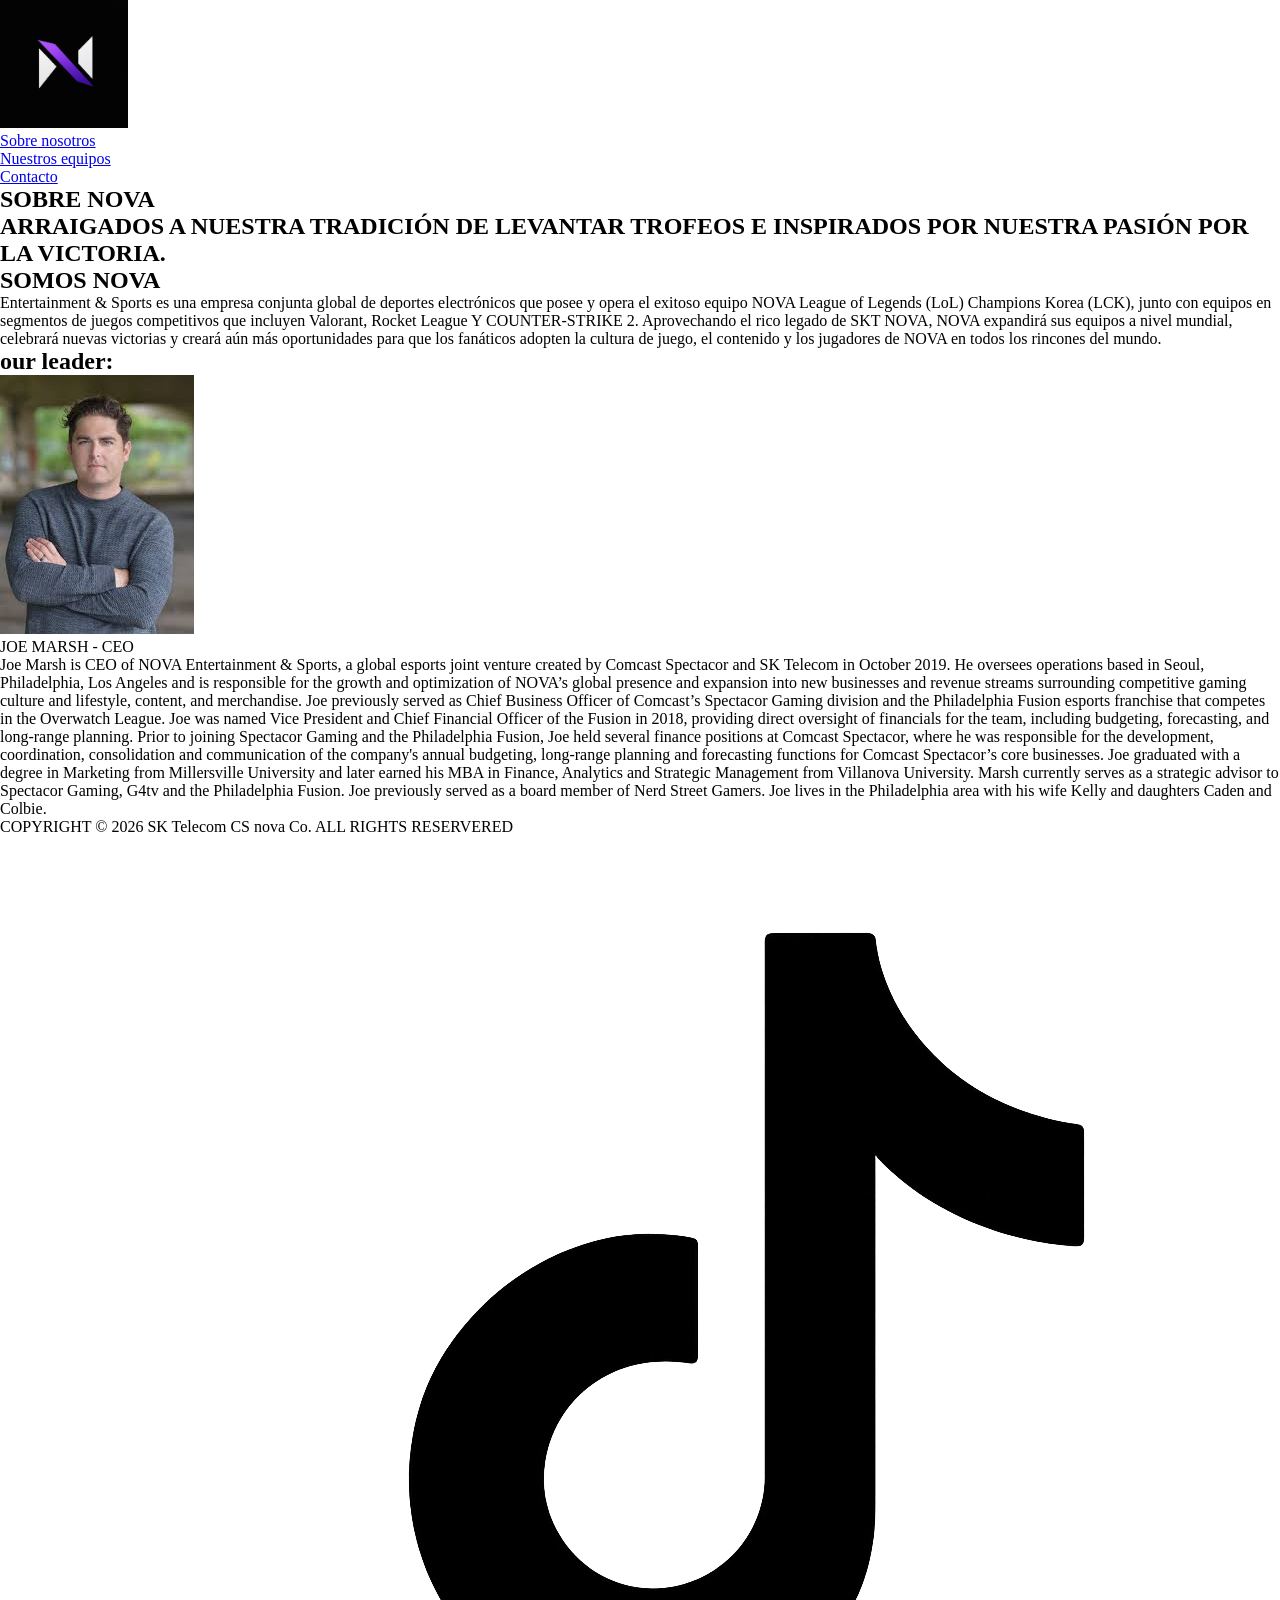
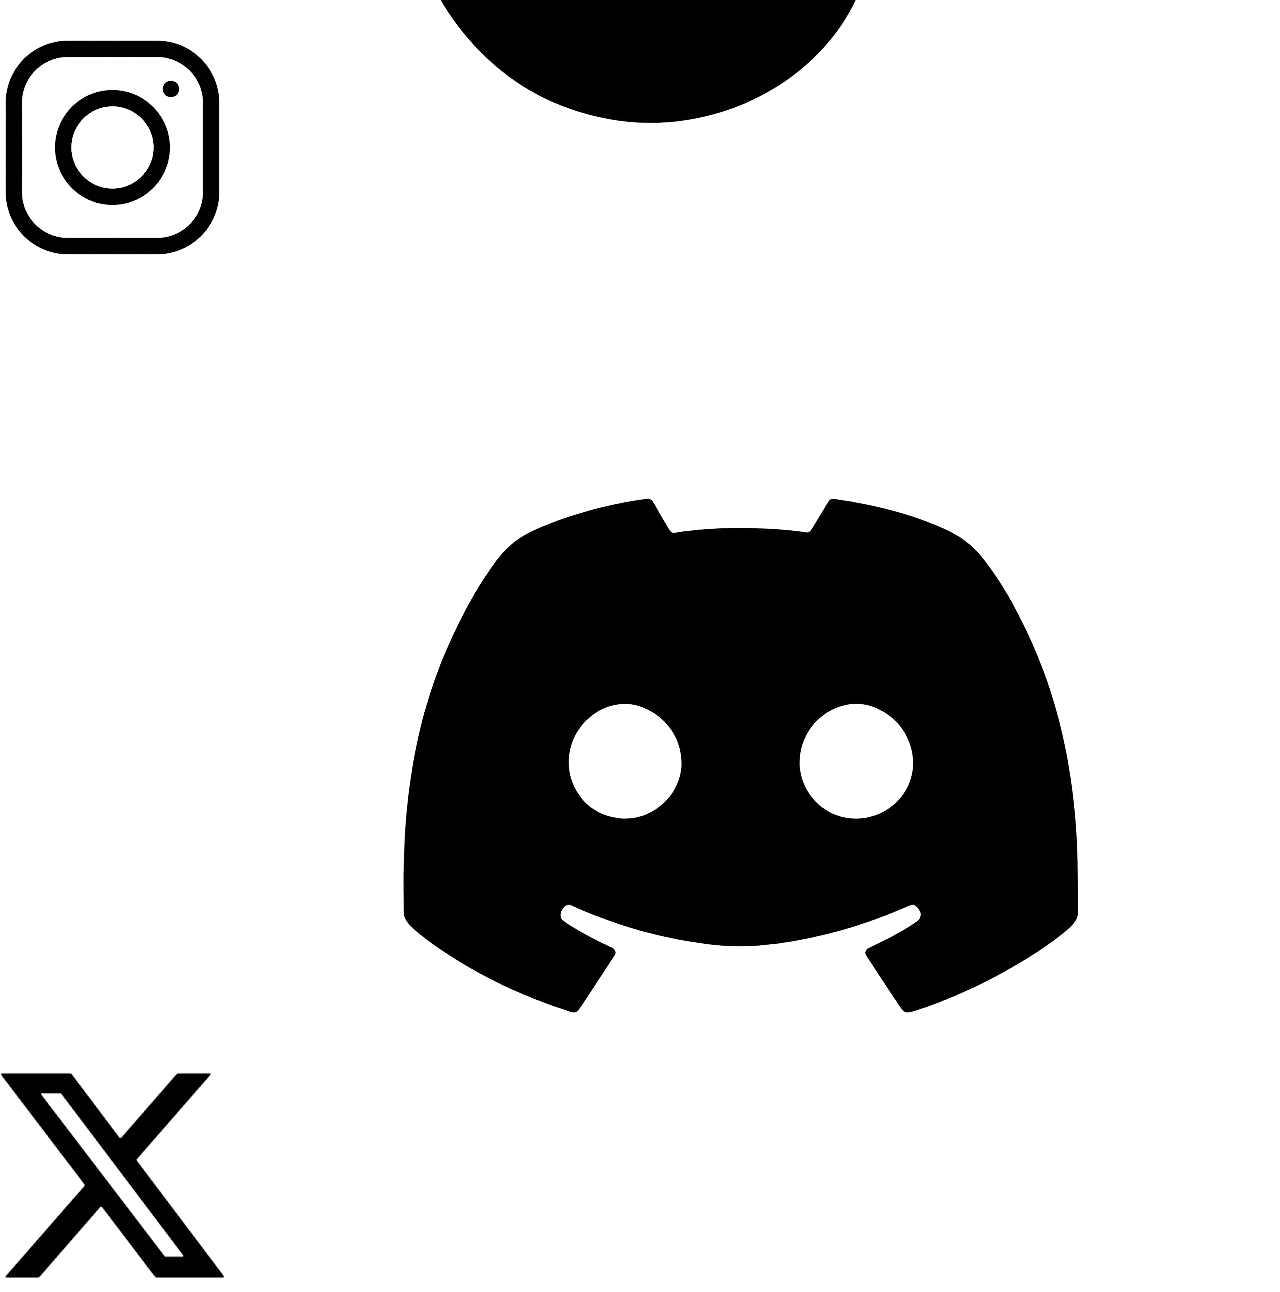
==== aboutUs.html @ 14761fc6 "ns" ====
<!DOCTYPE html>
<html lang="en">
<head>
    <meta charset="UTF-8">
    <meta name="viewport" content="width=device-width, initial-scale=1.0">
    <link rel="stylesheet" href="style.css">
    <title>Document</title>
</head>
<body>
      <header>
        <nav>
            <a href="index.html"><img src="images/logo.png" alt=""></a>
            <ul>
                <li><a href="aboutUs.html">Sobre nosotros</a></li>
                <li><a href="equipos.html">Nuestros equipos</a></li>
                <li><a href="contacto.html">Contacto</a></li>
            </ul>
        </nav>
    </header> 
    <main>
        <section class="aboutus">
            <h1>SOBRE NOVA</h1>
            <h2>ARRAIGADOS A NUESTRA TRADICIÓN DE LEVANTAR TROFEOS E INSPIRADOS POR NUESTRA PASIÓN POR LA VICTORIA.</h2>
            <h2>SOMOS NOVA</h2>
            <P>Entertainment & Sports es una empresa conjunta global de deportes electrónicos que posee y opera el exitoso equipo NOVA League of Legends (LoL) Champions Korea (LCK), junto con equipos en segmentos de juegos competitivos que incluyen Valorant, Rocket League Y COUNTER-STRIKE 2. Aprovechando el rico legado de SKT NOVA, NOVA expandirá sus equipos a nivel mundial, celebrará nuevas victorias y creará aún más oportunidades para que los fanáticos adopten la cultura de juego, el contenido y los jugadores de NOVA en todos los rincones del mundo.
</P>
        </section>
        <section class="ceo">
            <h1>our leader:</h1>
            <img src="images/joe.jpg" alt="asd">
            <p>JOE MARSH - CEO</p>
            <p>Joe Marsh is CEO of NOVA Entertainment & Sports, a global esports joint venture created by Comcast Spectacor and SK Telecom in October 2019. He oversees operations based in Seoul, Philadelphia, Los Angeles and is responsible for the growth and optimization of NOVA’s global presence and expansion into new businesses and revenue streams surrounding competitive gaming culture and lifestyle, content, and merchandise.
Joe previously served as Chief Business Officer of Comcast’s Spectacor Gaming division and the Philadelphia Fusion esports franchise that competes in the Overwatch League. 
Joe was named Vice President and Chief Financial Officer of the Fusion in 2018, providing direct oversight of financials for the team, including budgeting, forecasting, and long-range planning. Prior to joining Spectacor Gaming and the Philadelphia Fusion, Joe held several finance positions at Comcast Spectacor, where he was responsible for the development, coordination, consolidation and communication of the company's annual budgeting, long-range planning and forecasting functions for Comcast Spectacor’s core businesses. Joe graduated with a degree in Marketing from Millersville University and later earned his MBA in Finance, Analytics and Strategic Management from Villanova University. Marsh currently serves as a strategic advisor to Spectacor Gaming, G4tv and the Philadelphia Fusion. Joe previously served as a board member of Nerd Street Gamers. Joe lives in the Philadelphia area with his wife Kelly and daughters Caden and Colbie.
‍</p>



        </section>
    </main>
        <footer>
        <p>COPYRIGHT © 2026 SK Telecom CS nova Co. ALL RIGHTS RESERVERED</p>
        <img src="images/insta.png" alt="asd">
        <img src="images/tikitoki.png" alt="asd">
        <img src="images/equis.png" alt="asd">
        <img src="images/dis.png" alt="asd">
    </footer>
</body>
</html>
---- style.css ----
.hero img{
width: 100%;
height: auto;
float: right;
}
header img{
    width: 10%;
}
*{
margin: 0;
padding: 0;
}
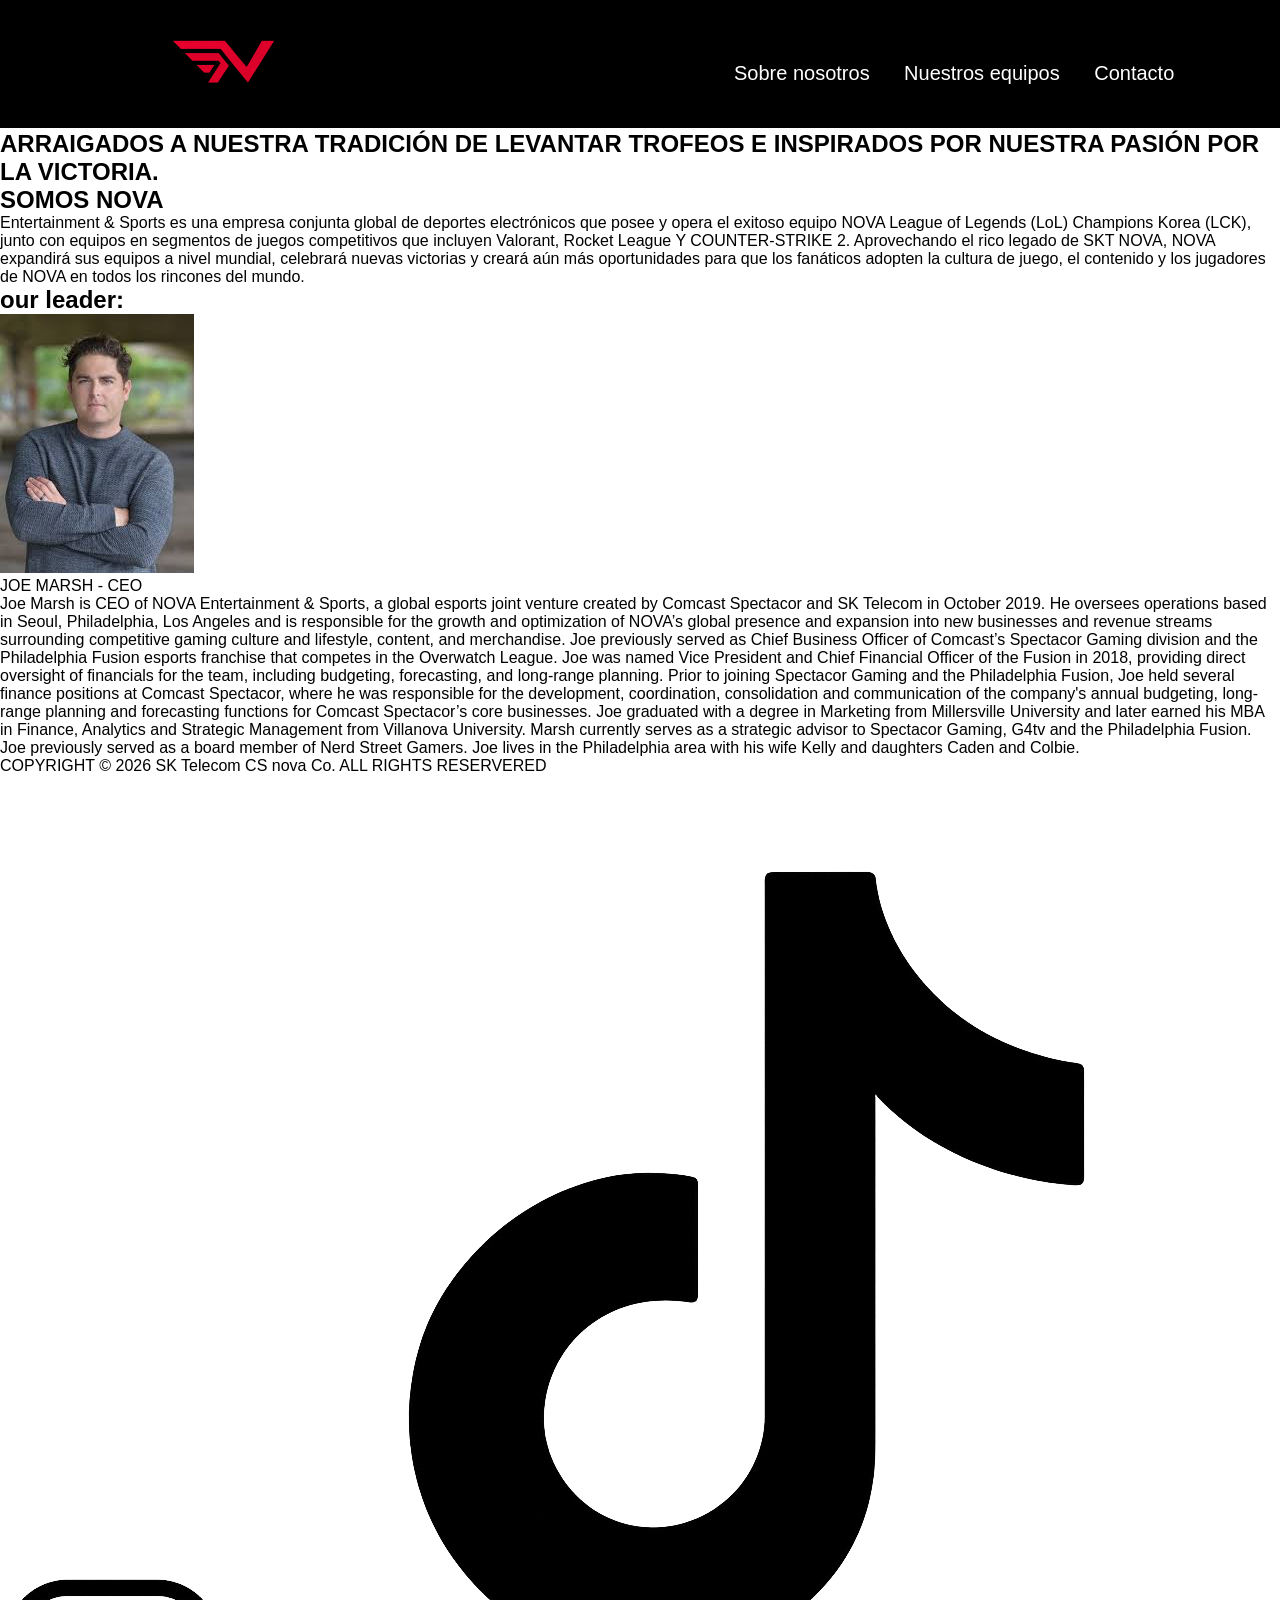
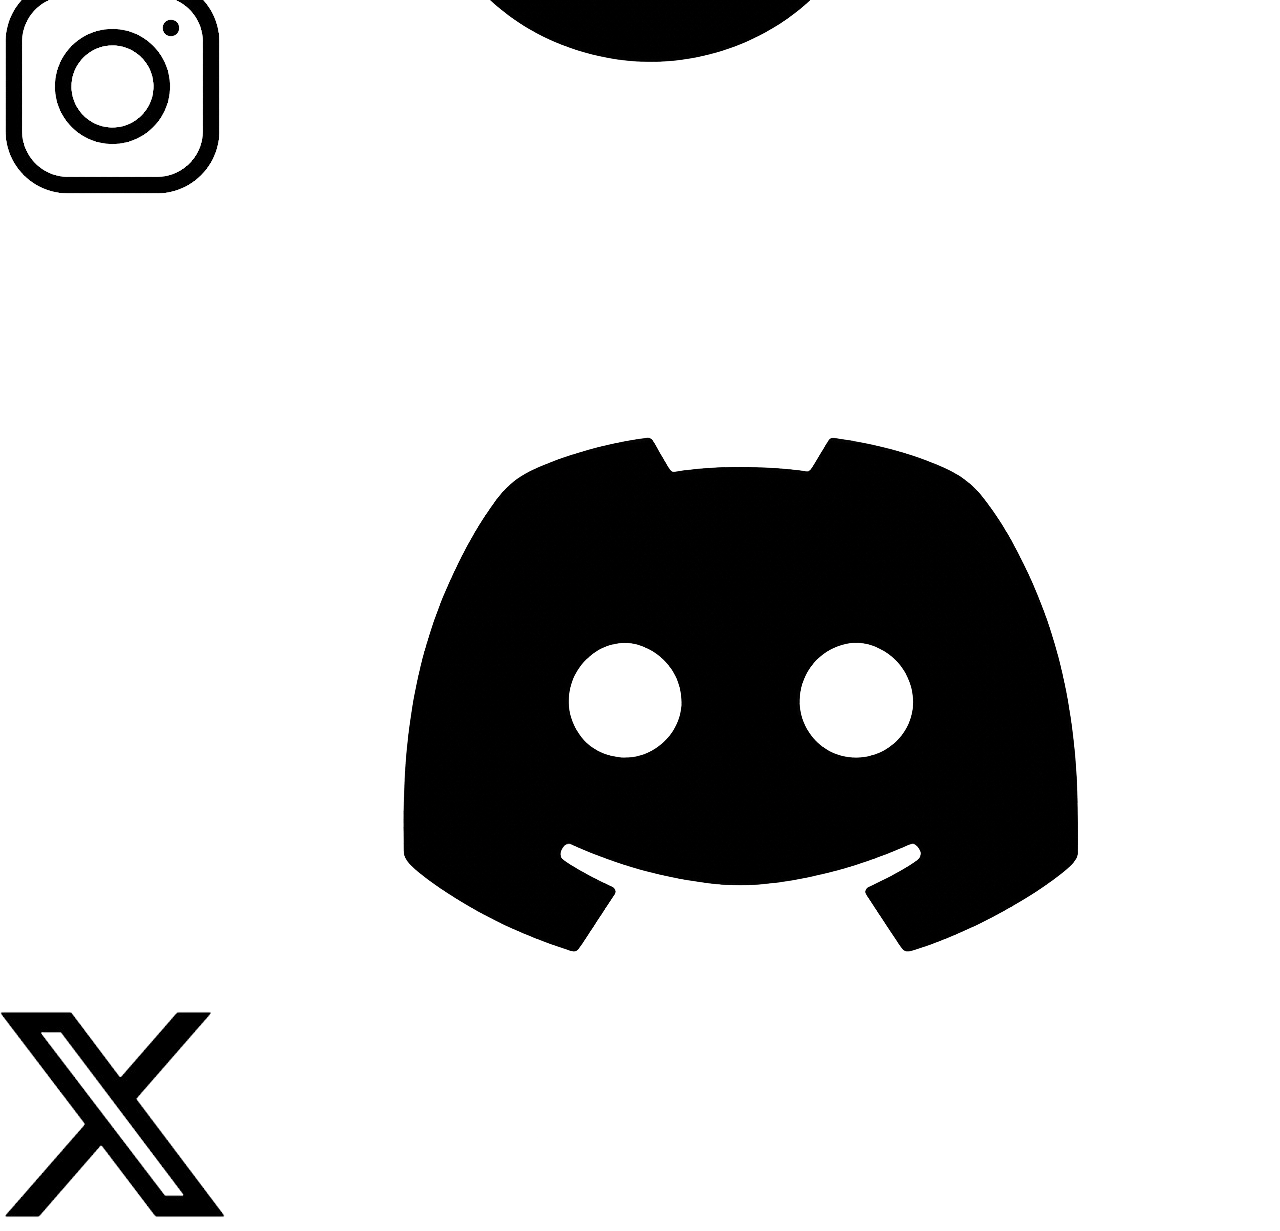
==== commit 8f1c5a09: "avance css" ====
--- a/aboutUs.html
+++ b/aboutUs.html
@@ -7,16 +7,17 @@
     <title>Document</title>
 </head>
 <body>
-      <header>
+<header>
+                    <a href="index.html"><img src="images/logo.png" alt=""></a>
+
         <nav>
-            <a href="index.html"><img src="images/logo.png" alt=""></a>
             <ul>
                 <li><a href="aboutUs.html">Sobre nosotros</a></li>
                 <li><a href="equipos.html">Nuestros equipos</a></li>
                 <li><a href="contacto.html">Contacto</a></li>
             </ul>
         </nav>
-    </header> 
+    </header>
     <main>
         <section class="aboutus">
             <h1>SOBRE NOVA</h1>
--- a/style.css
+++ b/style.css
@@ -1,10 +1,132 @@
-.hero img{
-width: 100%;
-height: auto;
-float: right;
+
+body{
+       font-family:'Orbitron', sans-serif;
+
+}
+
+header{
+    display: inline-block;
+    position: fixed;
+    background-color: black;
 }
 header img{
-    width: 10%;
+    width: 15%;
+    float: left;
+    margin-left: 10%;
+}
+header nav{
+    width: fit-content;
+    float: left;
+    margin-left: 30%;    
+    margin-top:3% ;
+}
+header nav ul{
+    margin-top:5% ;
+    list-style: none;
+    align-items: center;
+}
+header nav ul li{
+    display: inline-block;
+    margin-left: 30px;
+
+
+}
+header nav ul li a{
+    color: white;
+    text-decoration: none;
+    font-size: 20px;
+}
+
+
+
+main{
+        padding-top:8% ;
+
+}
+.hero{
+    width: 100%;
+    height: auto;
+    clear: both;
+
+}
+.hero img{
+    float: right;
+    margin-top: 25%;
+    width: 100%;
+    height: auto;
+    margin-top: 0;
+
+}
+.hero div{
+    margin-top: 2%;
+}
+.hero div img{
+    width: 30%;
+    height: auto;
+    margin-top: 0;
+    float: left;
+    margin-left: 6%;
+}
+.hero div div h1{
+    color: black;
+    font-size: 70px;
+
+}
+.hero div div{
+    margin-top: 4%;
+    margin-left: 13%;
+    float: left;
+}
+
+.juegos{
+    clear: both;
+    background-image:  url("images/fondorn.jpg");
+   background-size:cover;
+   background-position:center;
+   background-repeat:no-repeat;
+   display: inline-block;
+   width: 100%;
+}
+.juegos img{
+    width: 50%;
+    display: block;
+    margin: auto;
+}
+.juegos .titulo{
+    color:#d9d9d9;
+    text-align: center;
+    font-size: 70px;
+    padding-top: 5%;
+    float: left;
+    margin-left: 6%;
+    margin-bottom: 4%;
+
+}
+.juegos div div {
+    
+    margin: auto;
+    padding-bottom: 5%;
+    width: 30%;
+    float: right;
+    margin-right: 14%;
+    
+}
+.juegos div div h1{
+    color: #0e0d0d;
+    text-align: center;
+    font-size: 40px;
+    margin-top: 5%;
+}
+.juego{
+    clear: both;
+    float: left;
+}
+.logros{
+    background-color: #d9d9d9;
+    clear: both;
+    display: block;
+    margin: auto;
+    padding-bottom: 5%;
 }
 *{
 margin: 0;
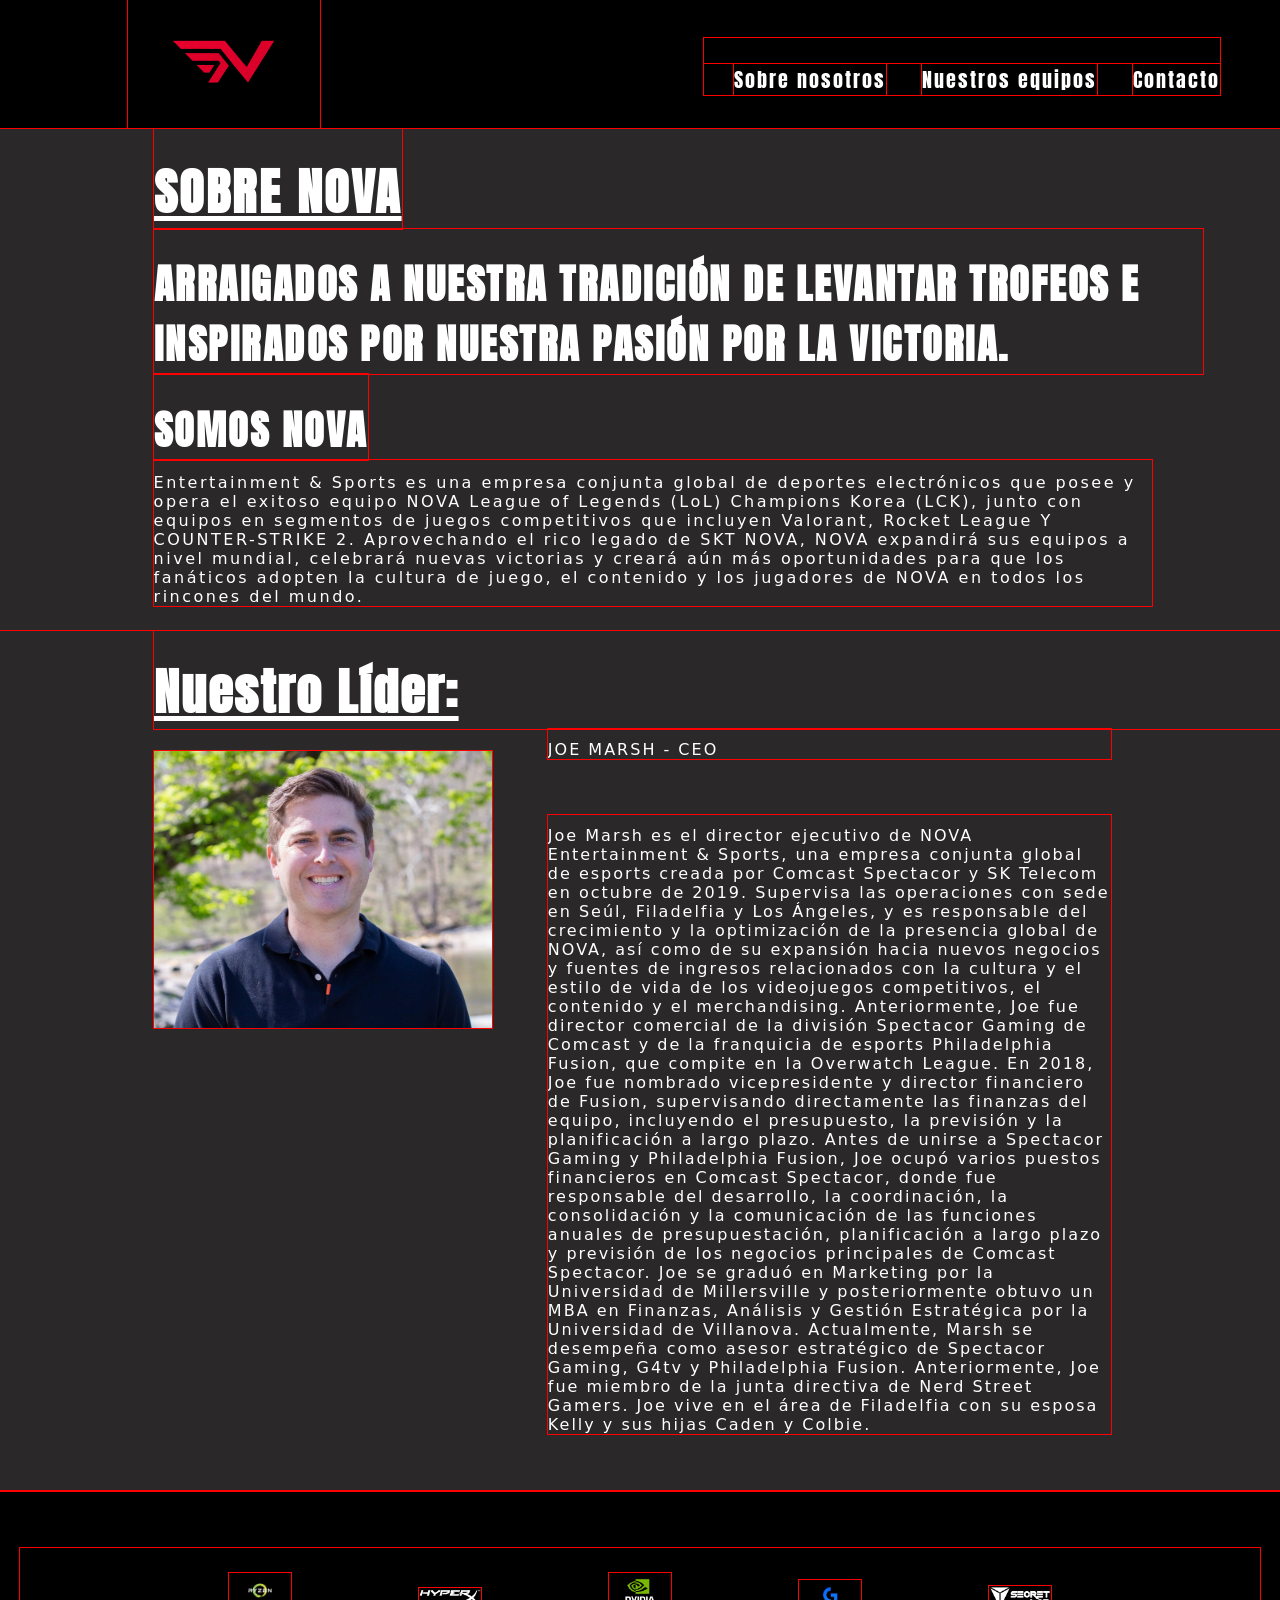
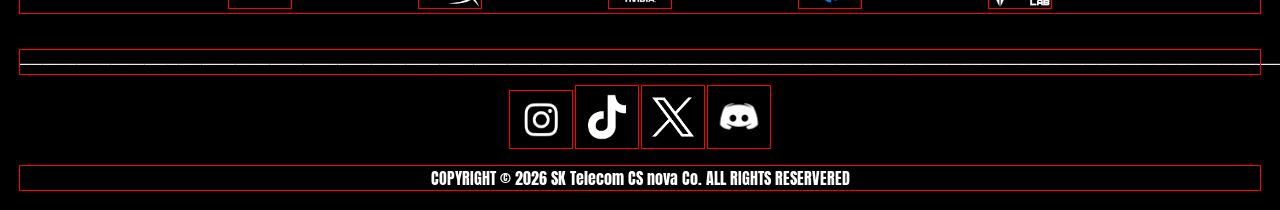
==== commit 97234b8e: "avance css" ====
--- a/aboutUs.html
+++ b/aboutUs.html
@@ -5,6 +5,7 @@
     <meta name="viewport" content="width=device-width, initial-scale=1.0">
     <link rel="stylesheet" href="style.css">
     <title>Document</title>
+    <link href="https://fonts.googleapis.com/css2?family=Anton&display=swap" rel="stylesheet">
 </head>
 <body>
 <header>
@@ -27,24 +28,38 @@
 </P>
         </section>
         <section class="ceo">
-            <h1>our leader:</h1>
-            <img src="images/joe.jpg" alt="asd">
+            <h1>Nuestro Líder:</h1>
+            <img src="images/ceo.webp" alt="asd">
             <p>JOE MARSH - CEO</p>
-            <p>Joe Marsh is CEO of NOVA Entertainment & Sports, a global esports joint venture created by Comcast Spectacor and SK Telecom in October 2019. He oversees operations based in Seoul, Philadelphia, Los Angeles and is responsible for the growth and optimization of NOVA’s global presence and expansion into new businesses and revenue streams surrounding competitive gaming culture and lifestyle, content, and merchandise.
-Joe previously served as Chief Business Officer of Comcast’s Spectacor Gaming division and the Philadelphia Fusion esports franchise that competes in the Overwatch League. 
-Joe was named Vice President and Chief Financial Officer of the Fusion in 2018, providing direct oversight of financials for the team, including budgeting, forecasting, and long-range planning. Prior to joining Spectacor Gaming and the Philadelphia Fusion, Joe held several finance positions at Comcast Spectacor, where he was responsible for the development, coordination, consolidation and communication of the company's annual budgeting, long-range planning and forecasting functions for Comcast Spectacor’s core businesses. Joe graduated with a degree in Marketing from Millersville University and later earned his MBA in Finance, Analytics and Strategic Management from Villanova University. Marsh currently serves as a strategic advisor to Spectacor Gaming, G4tv and the Philadelphia Fusion. Joe previously served as a board member of Nerd Street Gamers. Joe lives in the Philadelphia area with his wife Kelly and daughters Caden and Colbie.
-‍</p>
+            <p>Joe Marsh es el director ejecutivo de NOVA Entertainment & Sports, una empresa conjunta global de esports creada por Comcast Spectacor y SK Telecom en octubre de 2019. Supervisa las operaciones con sede en Seúl, Filadelfia y Los Ángeles, y es responsable del crecimiento y la optimización de la presencia global de NOVA, así como de su expansión hacia nuevos negocios y fuentes de ingresos relacionados con la cultura y el estilo de vida de los videojuegos competitivos, el contenido y el merchandising.
+
+Anteriormente, Joe fue director comercial de la división Spectacor Gaming de Comcast y de la franquicia de esports Philadelphia Fusion, que compite en la Overwatch League.
+En 2018, Joe fue nombrado vicepresidente y director financiero de Fusion, supervisando directamente las finanzas del equipo, incluyendo el presupuesto, la previsión y la planificación a largo plazo. Antes de unirse a Spectacor Gaming y Philadelphia Fusion, Joe ocupó varios puestos financieros en Comcast Spectacor, donde fue responsable del desarrollo, la coordinación, la consolidación y la comunicación de las funciones anuales de presupuestación, planificación a largo plazo y previsión de los negocios principales de Comcast Spectacor. Joe se graduó en Marketing por la Universidad de Millersville y posteriormente obtuvo un MBA en Finanzas, Análisis y Gestión Estratégica por la Universidad de Villanova. Actualmente, Marsh se desempeña como asesor estratégico de Spectacor Gaming, G4tv y Philadelphia Fusion. Anteriormente, Joe fue miembro de la junta directiva de Nerd Street Gamers. Joe vive en el área de Filadelfia con su esposa Kelly y sus hijas Caden y Colbie.‍
+</p>
 
 
 
         </section>
     </main>
-        <footer>
+    <footer>
+                <section class="sponsors">
+            
+            <div>
+                <img src="images/razor.png" alt="">
+                <img src="images/sponsor2.png" alt="">
+                <img src="images/logo-de-nvidia-sobre-fondo-negro-780x439.jpg" alt="">
+                <img src="images/logitech.png" alt="">
+                <img src="images/sponsor5.png" alt="">
+            </div>
+
+        </section>
+        <p>────────────────────────────────────────────────────────────────────────────────────────────────────────────────────────────────────────────────────────────</p>
+            <img src="images/instagram.png" alt="asd">
+        <img src="images/tiktok.avif" alt="asd">
+        <img src="images/twitter.png" alt="asd">
+        <img src="images/dis.jpg" alt="asd">
         <p>COPYRIGHT © 2026 SK Telecom CS nova Co. ALL RIGHTS RESERVERED</p>
-        <img src="images/insta.png" alt="asd">
-        <img src="images/tikitoki.png" alt="asd">
-        <img src="images/equis.png" alt="asd">
-        <img src="images/dis.png" alt="asd">
+
     </footer>
 </body>
 </html>
--- a/style.css
+++ b/style.css
@@ -1,6 +1,13 @@
 
+*{
+margin: 0;
+padding: 0;
+    outline: 1px solid red;
+
+}
 body{
-       font-family:'Orbitron', sans-serif;
+       font-family: "Anton", sans-serif;
+        letter-spacing: 2px;;
 
 }
 
@@ -8,6 +15,7 @@
     display: inline-block;
     position: fixed;
     background-color: black;
+    width: 100%;
 }
 header img{
     width: 15%;
@@ -41,6 +49,7 @@
 
 main{
         padding-top:8% ;
+        min-height: 40.5vh; 
 
 }
 .hero{
@@ -79,56 +88,218 @@
 }
 
 .juegos{
-    clear: both;
-    background-image:  url("images/fondorn.jpg");
-   background-size:cover;
-   background-position:center;
-   background-repeat:no-repeat;
-   display: inline-block;
-   width: 100%;
-}
+    display: inline-block;
+    width: 100%;
+    clear: both;
+    background-image: url(images/fondorn.jpg);
+    background-size: cover;
+    background-position: center;
+    background-repeat: no-repeat;
+}
+.juegos h1{
+    text-align: center;
+    color: rgb(255, 255, 255);
+    font-size: 50px;
+    padding-top: 10%;
+    font-size: 100px;
+    text-shadow: 2px 2px 4px rgba(0, 0, 0, 0.5);
+
+}
+.juegos div{
+    display: inline-block;
+    width: fit-content;
+    margin-left: 11%;
+    margin-top: 3%;
+    margin-bottom: 5%;
+
+}
+.juegos div div{
+    display: inline-block;
+    width: 25%;
+    background-color: rgba(0, 0, 0, 0.862);
+    padding: 2%;
+    border-radius: 20px;
+}
+
+.juegos div div h1{
+    color: #ffffff;
+    font-size: 35px;
+    margin-bottom: 3%;
+    text-align: center;
+    padding-top: 2%;
+    padding-bottom: 2%;
+}
+
 .juegos img{
+    width: 100%;
+    border-radius: 5px;
+}
+.logros{
+    clear: both;
+}
+
+
+
+.aboutus{
+    margin-top: 2%;
+    display: inline-block;
+    width: 100%;
+    clear: both;
+    background-color: #2a2829;
+    color: white;
+    text-align: center;
+    letter-spacing: 2.5px
+}
+.aboutus h1{
+    font-size: 50px;
+    padding-top: 2%;
+    float: left;
+    text-decoration: underline;
+    margin-left: 12%;
+}
+.aboutus h2{
+    font-size: 40px;
+    padding-top: 2%;
+    float: left;
+    margin-left: 12%;
+    clear: both ;
+    text-align: left;
+    margin-right: 6%;
+}   
+.aboutus p
+{
+    font-size: 16px;
+    padding-top: 1%;
+    float: left;
+    margin-left: 12%;
+    margin-right: 10%;
+    clear: both ;
+    text-align: left;
+    margin-bottom: 2%;
+    font-family: system-ui, sans-serif;
+}
+.ceo{
+    display: inline-block;
+    width: 88%;
+    clear: both;
+    background-color: #2a2829;
+    color: white;
+    text-align: left;
+    margin-top: -5px;
+    padding-left: 12%;
+    padding-top: 0;
+    font-family: "Anton", sans-serif;
+
+}
+.ceo img{
+    width: 30%;
+    margin-top: 2%;
+    margin-bottom: 2%;
+    float: left;
+    max-width: 100%;
+}
+.ceo p{
+    font-size: 16px;
+    padding-top: 1%;
+    margin-left: 5%;
+    margin-right: 10%;
+    margin-bottom: 5%;
+    text-align: left;
     width: 50%;
-    display: block;
-    margin: auto;
-}
-.juegos .titulo{
-    color:#d9d9d9;
-    text-align: center;
-    font-size: 70px;
+    float: right;
+    margin-right:15% ;
+    font-family: system-ui, sans-serif;
+}
+.ceo h1{
+    text-decoration: underline;
+        font-size: 50px;
+    padding-top: 2%;
+}
+footer{
+    background-color: black;
+    color: white;
+    text-align: center;
+    padding: 20px;
+    letter-spacing: 0;
+}
+footer img{
+    width: 5%;
+    margin-top: 1%;
+    margin-bottom: 1%;
+}
+.sponsors{
+    text-align: center;
+    width: 100%;
+    clear: both;
+    background-color: black;
+    margin-bottom: 3%;
+    margin-top: 3%;
+}
+.sponsors img
+{
+    text-align: center;
+    width: 5%;
+    margin-left: 5%;
+    margin-right: 5%;
+    margin-top: 2%;
+    margin-bottom: 0;
+}
+.logros
+{
+    background-color: #a75252;
+}
+.logros div{
+    display: inline-block;
+    width: fit-content;
+    margin-left: 11%;
+    margin-top: 3%;
+    margin-bottom: 5%;
+
+}
+.logros div div{
+    display: inline-block;
+    width: 25%;
+    padding: 2%;
+}
+
+.logros div div h1{
+    font-size: 35px;
+    margin-bottom: 3%;
+    text-align: center;
+    padding-top: 2%;
+    padding-bottom: 2%;
+}
+
+.equipos{
+    margin-top: 5%;
+    display: inline-block;
+    width: 100%;
+    background-image: url(images/fondorn.jpg);
+    background-size: cover;
+    background-position: center;
+    background-repeat: no-repeat;
+}
+.equipos h1{
+    text-align: center;
+    color: rgb(255, 255, 255);
+    font-size: 50px;
     padding-top: 5%;
-    float: left;
-    margin-left: 6%;
-    margin-bottom: 4%;
-
-}
-.juegos div div {
-    
-    margin: auto;
-    padding-bottom: 5%;
-    width: 30%;
-    float: right;
-    margin-right: 14%;
-    
-}
-.juegos div div h1{
-    color: #0e0d0d;
-    text-align: center;
-    font-size: 40px;
-    margin-top: 5%;
-}
-.juego{
-    clear: both;
-    float: left;
-}
-.logros{
-    background-color: #d9d9d9;
-    clear: both;
-    display: block;
-    margin: auto;
-    padding-bottom: 5%;
-}
-*{
-margin: 0;
-padding: 0;
+    text-shadow: 2px 2px 4px rgba(0, 0, 0, 0.5);
+    text-decoration: underline;
+}
+.equipos div{
+    display: inline-block;
+    width: fit-content;
+    margin-left: 11%;
+    margin-top: 3%;
+    margin-bottom: 5%;
+
+}
+.equipos div div{
+    display: inline-block;
+    width: fit-content;
+    margin-left: 11%;
+    margin-top: 3%;
+    margin-bottom: 5%;
+
 }
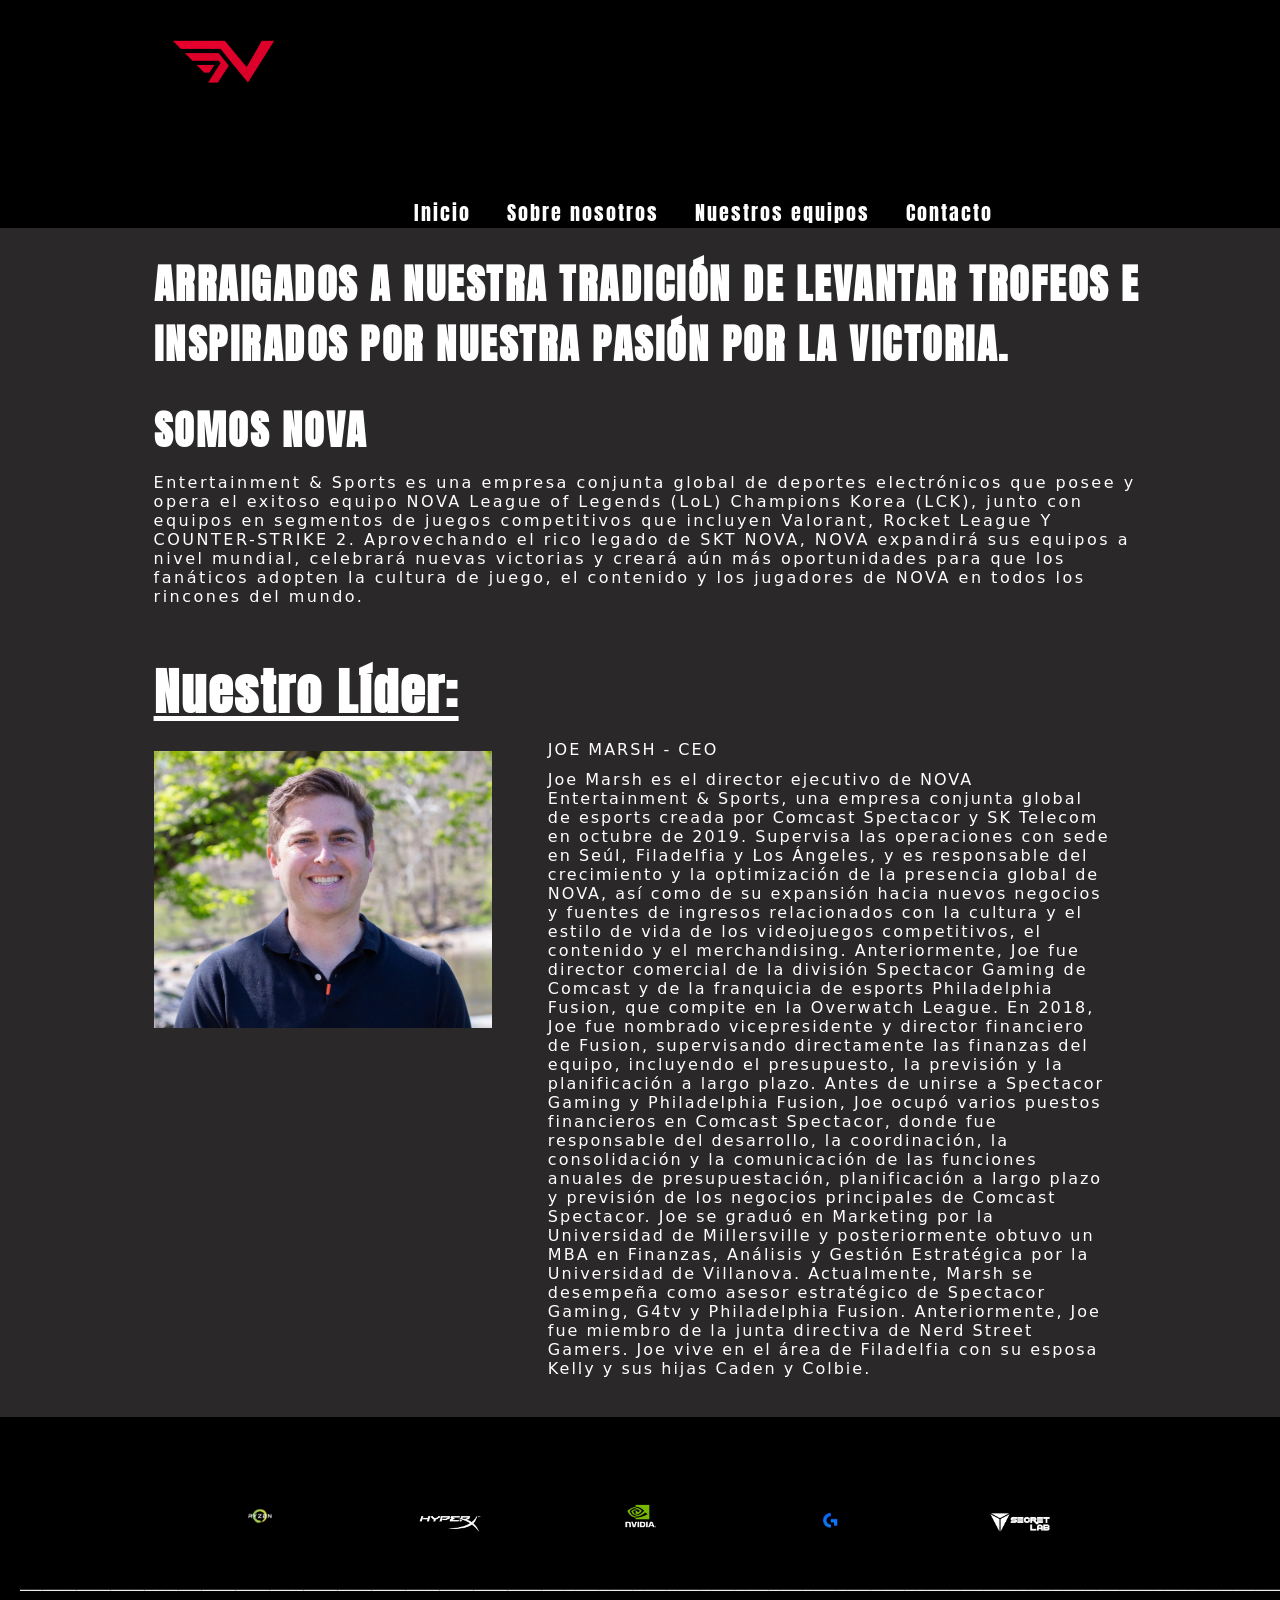
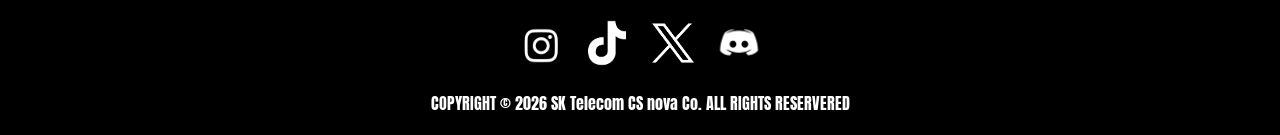
==== commit 63fdf5dc: "proyecto casi terminado" ====
--- a/aboutUs.html
+++ b/aboutUs.html
@@ -9,10 +9,11 @@
 </head>
 <body>
 <header>
-                    <a href="index.html"><img src="images/logo.png" alt=""></a>
+                    <a href="index.html"><img src="images/logo.png" alt="asd"></a>
 
         <nav>
             <ul>
+                <li><a href="index.html">Inicio</a></li>
                 <li><a href="aboutUs.html">Sobre nosotros</a></li>
                 <li><a href="equipos.html">Nuestros equipos</a></li>
                 <li><a href="contacto.html">Contacto</a></li>
--- a/style.css
+++ b/style.css
@@ -2,7 +2,6 @@
 *{
 margin: 0;
 padding: 0;
-    outline: 1px solid red;
 
 }
 body{
@@ -48,8 +47,7 @@
 
 
 main{
-        padding-top:8% ;
-        min-height: 40.5vh; 
+        padding-top:8%;
 
 }
 .hero{
@@ -85,6 +83,24 @@
     margin-top: 4%;
     margin-left: 13%;
     float: left;
+}
+.qsomos{
+    padding-top: 2%;
+    padding-bottom: 2%;
+    text-align: left;
+    clear: both;
+    color: white;
+    background-color: #2a2829;
+}
+.qsomos h1{
+    font-size: 50px;
+    text-decoration: underline;
+    letter-spacing: 0;
+    margin-bottom: 1%;
+    margin-left: 5%;
+}
+.qsomos p{
+    margin-left: 5%;
 }
 
 .juegos{
@@ -133,9 +149,6 @@
 .juegos img{
     width: 100%;
     border-radius: 5px;
-}
-.logros{
-    clear: both;
 }
 
 
@@ -187,6 +200,7 @@
     text-align: left;
     margin-top: -5px;
     padding-left: 12%;
+    padding-bottom: 3%;
     padding-top: 0;
     font-family: "Anton", sans-serif;
 
@@ -203,7 +217,6 @@
     padding-top: 1%;
     margin-left: 5%;
     margin-right: 10%;
-    margin-bottom: 5%;
     text-align: left;
     width: 50%;
     float: right;
@@ -244,22 +257,38 @@
     margin-top: 2%;
     margin-bottom: 0;
 }
-.logros
-{
-    background-color: #a75252;
-}
-.logros div{
-    display: inline-block;
-    width: fit-content;
+.logros{
+    
+    clear: both;
+        background-image: url(images/degradadoequipos.png);
+    background-size: cover;
+    background-position: center;
+    background-repeat: no-repeat;
+}
+.logros h1{
+    text-align: center;
+    color: rgb(214, 0, 0);
+    font-size: 100px;
+    padding-top: 2%;
+    text-shadow: 2px 2px 4px rgba(0, 0, 0, 0.5);
+    letter-spacing: 0;
+    text-decoration: underline;
+}
+.logros div div{
+    display: inline-block;
+    width: 30%;
     margin-left: 11%;
     margin-top: 3%;
     margin-bottom: 5%;
-
-}
-.logros div div{
-    display: inline-block;
-    width: 25%;
-    padding: 2%;
+    background-image: url(images/fondobotones.webp);
+    border-radius: 20px;
+
+
+}
+.logros div {
+
+margin-left: 10%;
+    
 }
 
 .logros div div h1{
@@ -268,38 +297,192 @@
     text-align: center;
     padding-top: 2%;
     padding-bottom: 2%;
+    color: black;
+ 
+}
+.logros div div p{
+        width: 50%;
+
+    font-size: 15px;
+    margin-bottom: 3%;
+    text-align: center;
+    padding-bottom: 2%;
+    margin-left: 25%;
 }
 
 .equipos{
     margin-top: 5%;
     display: inline-block;
     width: 100%;
-    background-image: url(images/fondorn.jpg);
+    background-image: url(images/degradadoequipos.png);
     background-size: cover;
     background-position: center;
     background-repeat: no-repeat;
+   
 }
 .equipos h1{
     text-align: center;
-    color: rgb(255, 255, 255);
-    font-size: 50px;
-    padding-top: 5%;
+    color: rgb(214, 0, 0);
+    font-size: 100px;
+    padding-top: 2%;
     text-shadow: 2px 2px 4px rgba(0, 0, 0, 0.5);
-    text-decoration: underline;
 }
 .equipos div{
     display: inline-block;
     width: fit-content;
+    margin-left: 29%;
+    
+    margin-top: 3%;
+    margin-bottom: 5%;
+
+}
+.equipos div div{
+    display: inline-block;
+    width:35%;
+    height: 170px;
     margin-left: 11%;
     margin-top: 3%;
     margin-bottom: 5%;
-
-}
-.equipos div div{
-    display: inline-block;
-    width: fit-content;
-    margin-left: 11%;
-    margin-top: 3%;
-    margin-bottom: 5%;
-
-}+    text-align: center;
+    background-image: url(images/fondobotones.webp);
+    background-size: cover;
+    background-position: center;
+    background-repeat: no-repeat;
+}
+.equipos div div a
+{
+    text-decoration: none;
+}
+.equipos div div h2{
+        margin-top: 25%;
+        color: rgb(255, 255, 255);
+        letter-spacing: 1px;
+font-size: 30px
+
+        
+
+}
+.equipo{
+    margin-top: 4%;
+    margin-bottom: 20%;
+    display: block;
+}
+
+.equipo .titulo{
+    margin-left: 0;
+    margin-top: -40px;
+    background-color: black;
+    height: 150px;
+    margin-bottom: 3%;
+}
+.equipo .titulo h1{
+        color: rgb(192, 4, 4);
+        text-align: center;
+        font-size: 100px;
+        letter-spacing: 0;
+        margin-top: 1%;
+}
+.equipo img{
+    width: 10%;
+    float: left;
+    margin-right: 1%;
+    margin-bottom: 3%;
+}
+.equipo h2{
+    font-size: 30px;
+}
+.equipo div{
+    clear: both;
+    margin-left: 5%;
+}
+.introduccion{
+    margin-top: 5%;
+}
+.introduccion h1{
+            color: rgb(192, 4, 4);
+        text-align: center;
+        font-size: 100px;
+        letter-spacing: 0;
+        margin-top: 1%;
+}
+.introduccion h2{
+                color: rgb(0, 0, 0);
+        text-align: center;
+        font-size: 30px;
+        letter-spacing: 0;
+        margin-top: 1%;
+        width: 55%;
+        margin-left:22% ;
+}
+.contacto{
+    margin-bottom:5% ;
+}
+.contacto form{
+    width: 30%;
+    background-color: #111827;
+    padding: 2%;
+    border-radius: 20px;
+    box-shadow: 0px 0px 20px black;
+    margin-top: 5%;
+    padding-right: 4%;
+    margin-left: 31%;
+}
+
+
+
+.contacto form input{
+    width: 100%;
+    padding: 2.5%;
+    margin-top: 1%;
+    margin-bottom: 2%;
+    background-color: #1f2937;
+    color: white;
+    border: 2px solid #374151;
+    border-radius: 10px;
+    font-size: 16px;
+}
+
+.contacto form select{
+    width: 100%;
+    padding: 2.5%;
+    margin-top: 1%;
+    margin-bottom: 2%;
+    background-color: #1f2937;
+    color: white;
+    border: 2px solid #374151;
+    border-radius: 10px;
+    font-size: 16px;
+}
+
+.contacto form textarea{
+    width: 100%;
+    padding: 2.5%;
+    margin-top: 1%;
+    margin-bottom: 2%;
+    background-color: #1f2937;
+    color: white;
+    border: 2px solid #374151;
+    border-radius: 10px;
+    font-size: 16px;
+}
+.contacto form{
+    color: white;
+    font-size: 18px;
+}
+.contacto form button{
+    width: 100%;
+    padding: 2%;
+    background-color: #dc2626;
+    color: white;
+    border-radius: 12px;
+    font-size: 20px;
+    margin-top: 2%;
+    margin-left: 2%;
+}
+.penviada{
+    margin-top: 10%;
+    text-align: center;
+    margin-bottom: 10%;
+    font-size: 40px;
+}
+
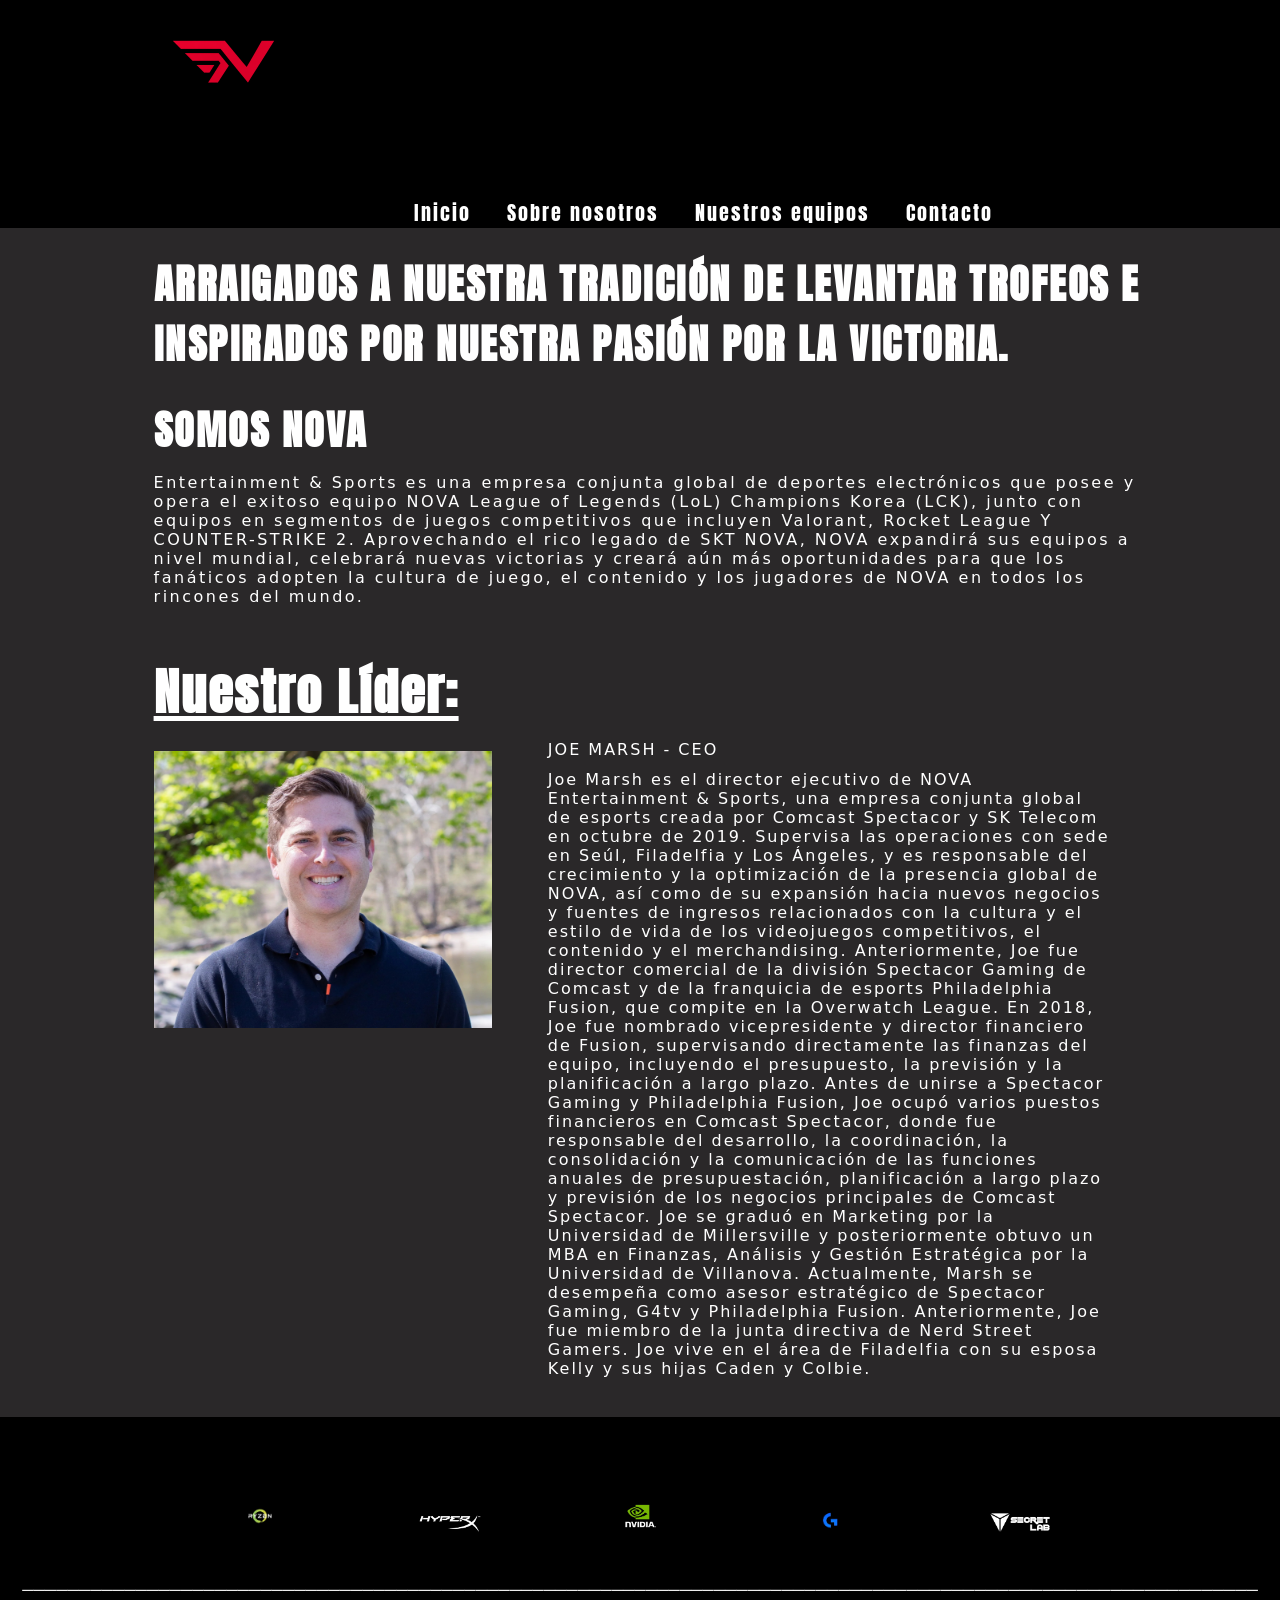
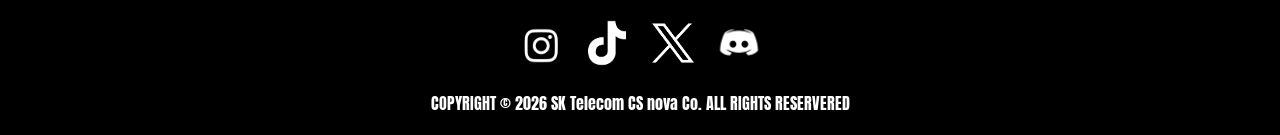
==== commit d77de105: "Proyecto Terminadisimo lol :)" ====
--- a/aboutUs.html
+++ b/aboutUs.html
@@ -54,7 +54,7 @@
             </div>
 
         </section>
-        <p>────────────────────────────────────────────────────────────────────────────────────────────────────────────────────────────────────────────────────────────</p>
+        <p>─────────────────────────────────────────────────────────────────────────────────────────────────────────────</p>
             <img src="images/instagram.png" alt="asd">
         <img src="images/tiktok.avif" alt="asd">
         <img src="images/twitter.png" alt="asd">
--- a/style.css
+++ b/style.css
@@ -2,7 +2,6 @@
 *{
 margin: 0;
 padding: 0;
-
 }
 body{
        font-family: "Anton", sans-serif;
@@ -47,8 +46,8 @@
 
 
 main{
-        padding-top:8%;
-
+    padding-top:8%;
+        
 }
 .hero{
     width: 100%;
@@ -283,6 +282,9 @@
     background-image: url(images/fondobotones.webp);
     border-radius: 20px;
 
+        background-size: cover;
+    background-position: center;
+    background-repeat: no-repeat;
 
 }
 .logros div {
@@ -330,7 +332,7 @@
 .equipos div{
     display: inline-block;
     width: fit-content;
-    margin-left: 29%;
+    margin-left: 25%;
     
     margin-top: 3%;
     margin-bottom: 5%;
@@ -357,7 +359,7 @@
         margin-top: 25%;
         color: rgb(255, 255, 255);
         letter-spacing: 1px;
-font-size: 30px
+        font-size: 30px
 
         
 
@@ -485,4 +487,73 @@
     margin-bottom: 10%;
     font-size: 40px;
 }
-
+.torneos{
+    background-image: url(images/FondoTorneos.png);
+    width: 100%;
+    padding-top: 2%;
+}
+.torneos p{
+    color: white;
+    font-size: 16px;
+    text-align: left;
+    margin-top: 8%;
+    font-size: 10px;
+}
+
+.torneos h1{
+    color: white;
+    font-size: 70px;
+    text-align: center;
+    margin-left: 20 px;
+    margin-bottom: 40px;
+}
+
+.torneos div{
+    width: 20%;
+    background-color: #0b0b0b;
+    border: 1px solid #181818;
+    display: inline-block;
+    margin-left: 4%;
+    box-shadow: 0px 0px 8px black;
+}
+
+.torneos div img{
+    width: 100%;
+}
+
+.torneos div h2{
+    color: #7e7e7e;
+    font-size: 14px;
+    font-family: Arial;
+    margin-left: 2.5%;
+    margin-top: 2%;
+}
+
+.torneos div h1{
+    color: white;
+    font-size: 38px;
+    font-family: Impact;
+    margin-bottom: 0%;
+}
+
+#for{
+    width: 22%;
+    margin-left: 2.5%;
+    margin-top: 3%;
+    float: left;
+}
+
+.torneos div a{
+    clear: both;
+    display: block;
+    width: 100%;
+    height: 3%;
+    border: 1px solid red;
+    color: red;
+    text-decoration: none;
+    font-family: Arial;
+    font-weight: bold;
+    text-align: center;
+    padding-top: 1.5%;
+    margin-top: 3.5%;
+}
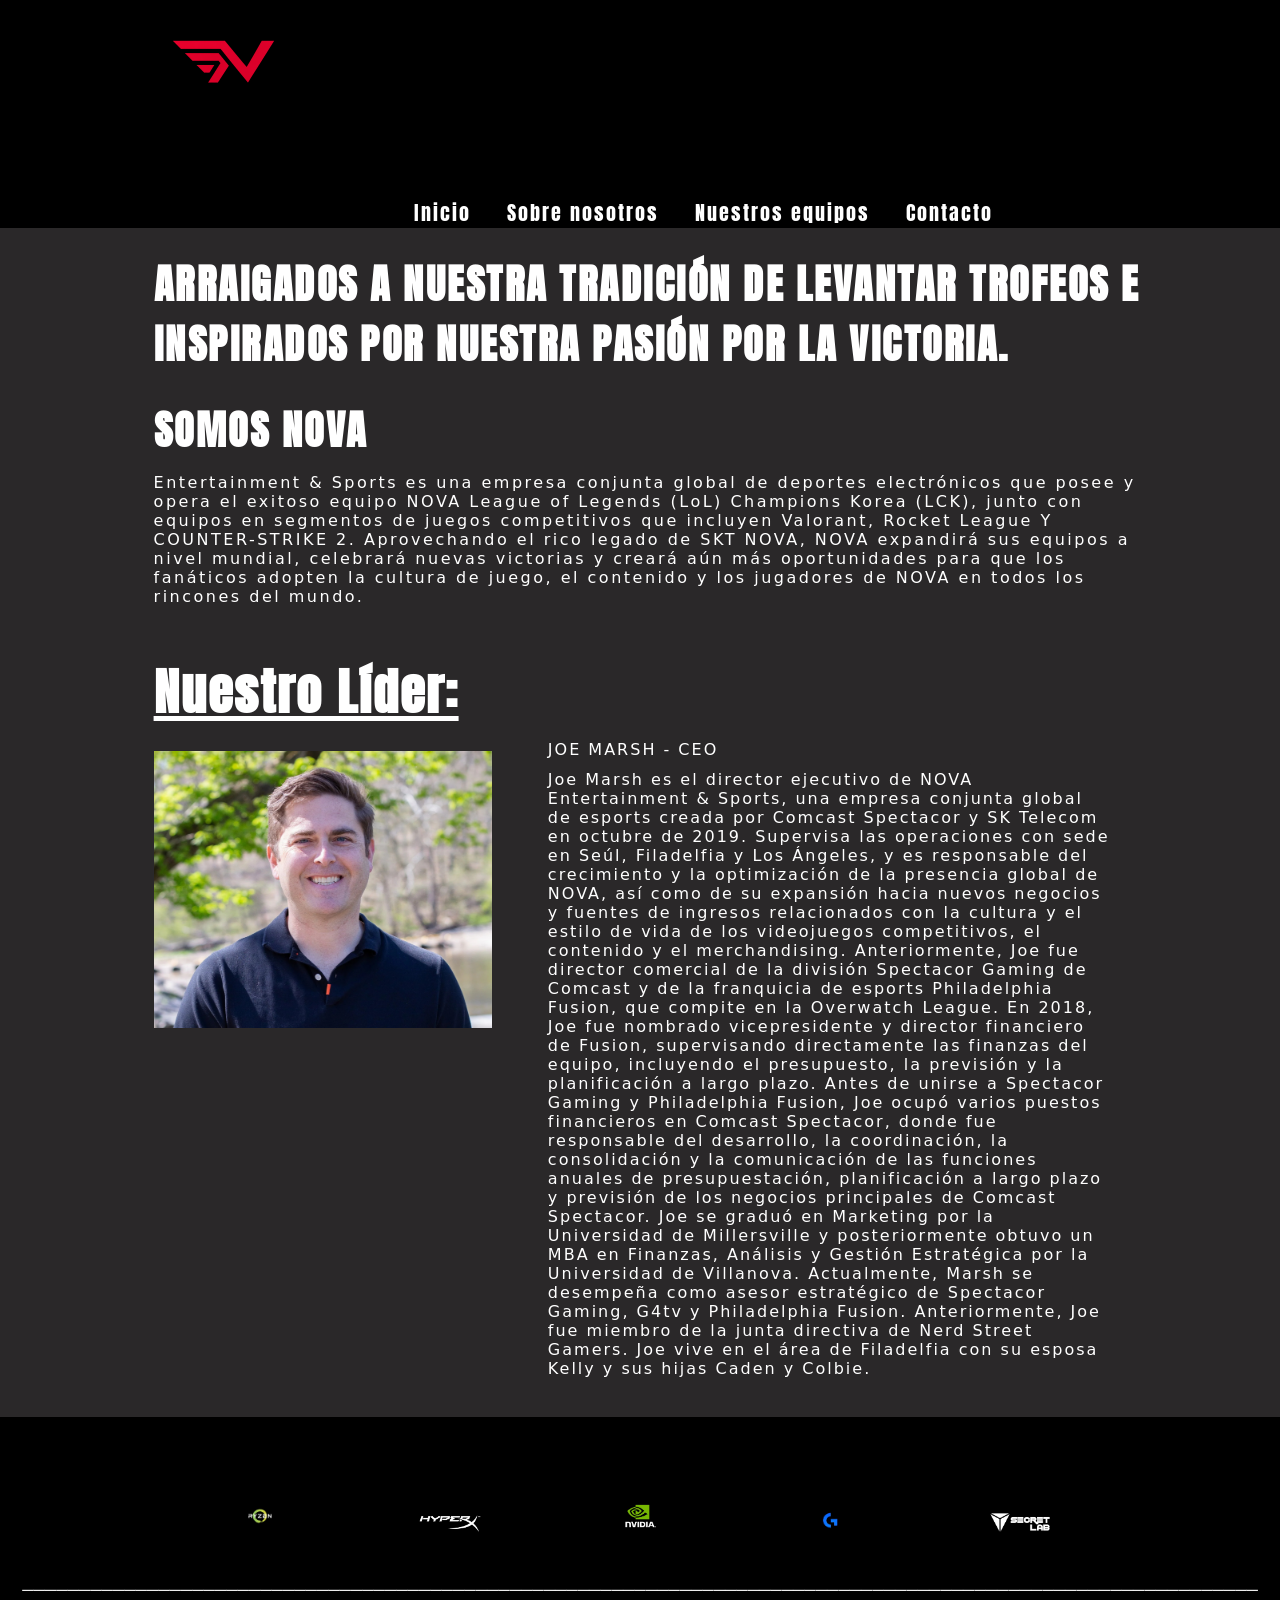
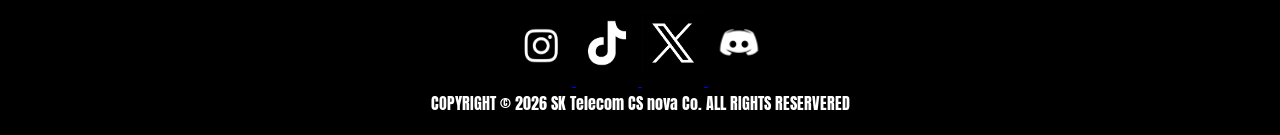
==== commit e8ad41c2: "Add social media links to aboutUs.html" ====
--- a/aboutUs.html
+++ b/aboutUs.html
@@ -4,7 +4,7 @@
     <meta charset="UTF-8">
     <meta name="viewport" content="width=device-width, initial-scale=1.0">
     <link rel="stylesheet" href="style.css">
-    <title>Document</title>
+    <title>NOVA Entertainment & Sports</title>
     <link href="https://fonts.googleapis.com/css2?family=Anton&display=swap" rel="stylesheet">
 </head>
 <body>
@@ -55,12 +55,20 @@
 
         </section>
         <p>─────────────────────────────────────────────────────────────────────────────────────────────────────────────</p>
+        <a href="https://www.instagram.com/t1official.gg/?hl=es">
             <img src="images/instagram.png" alt="asd">
-        <img src="images/tiktok.avif" alt="asd">
-        <img src="images/twitter.png" alt="asd">
-        <img src="images/dis.jpg" alt="asd">
+        </a>
+        <a href="https://www.tiktok.com/@t1">
+            <img src="images/tiktok.avif" alt="asd">
+        </a>
+        <a href="https://x.com/T1_official_gg?lang=es">
+            <img src="images/twitter.png" alt="asd">
+        </a>
+        <a href="https://discord.com/invite/t1esports">
+            <img src="images/dis.jpg" alt="asd">
+        </a>
         <p>COPYRIGHT © 2026 SK Telecom CS nova Co. ALL RIGHTS RESERVERED</p>
 
     </footer>
 </body>
-</html>+</html>
--- a/style.css
+++ b/style.css
@@ -100,6 +100,7 @@
 }
 .qsomos p{
     margin-left: 5%;
+    margin-right: 5%;
 }
 
 .juegos{
@@ -491,6 +492,7 @@
     background-image: url(images/FondoTorneos.png);
     width: 100%;
     padding-top: 2%;
+    padding-bottom: 2%;
 }
 .torneos p{
     color: white;
@@ -546,7 +548,7 @@
 .torneos div a{
     clear: both;
     display: block;
-    width: 100%;
+    width: 80%;
     height: 3%;
     border: 1px solid red;
     color: red;
@@ -556,4 +558,9 @@
     text-align: center;
     padding-top: 1.5%;
     margin-top: 3.5%;
-}
+    margin-left: 10%;
+    border-radius: 5px;
+    margin-bottom: 3%;
+    margin-top: 3%;
+
+}
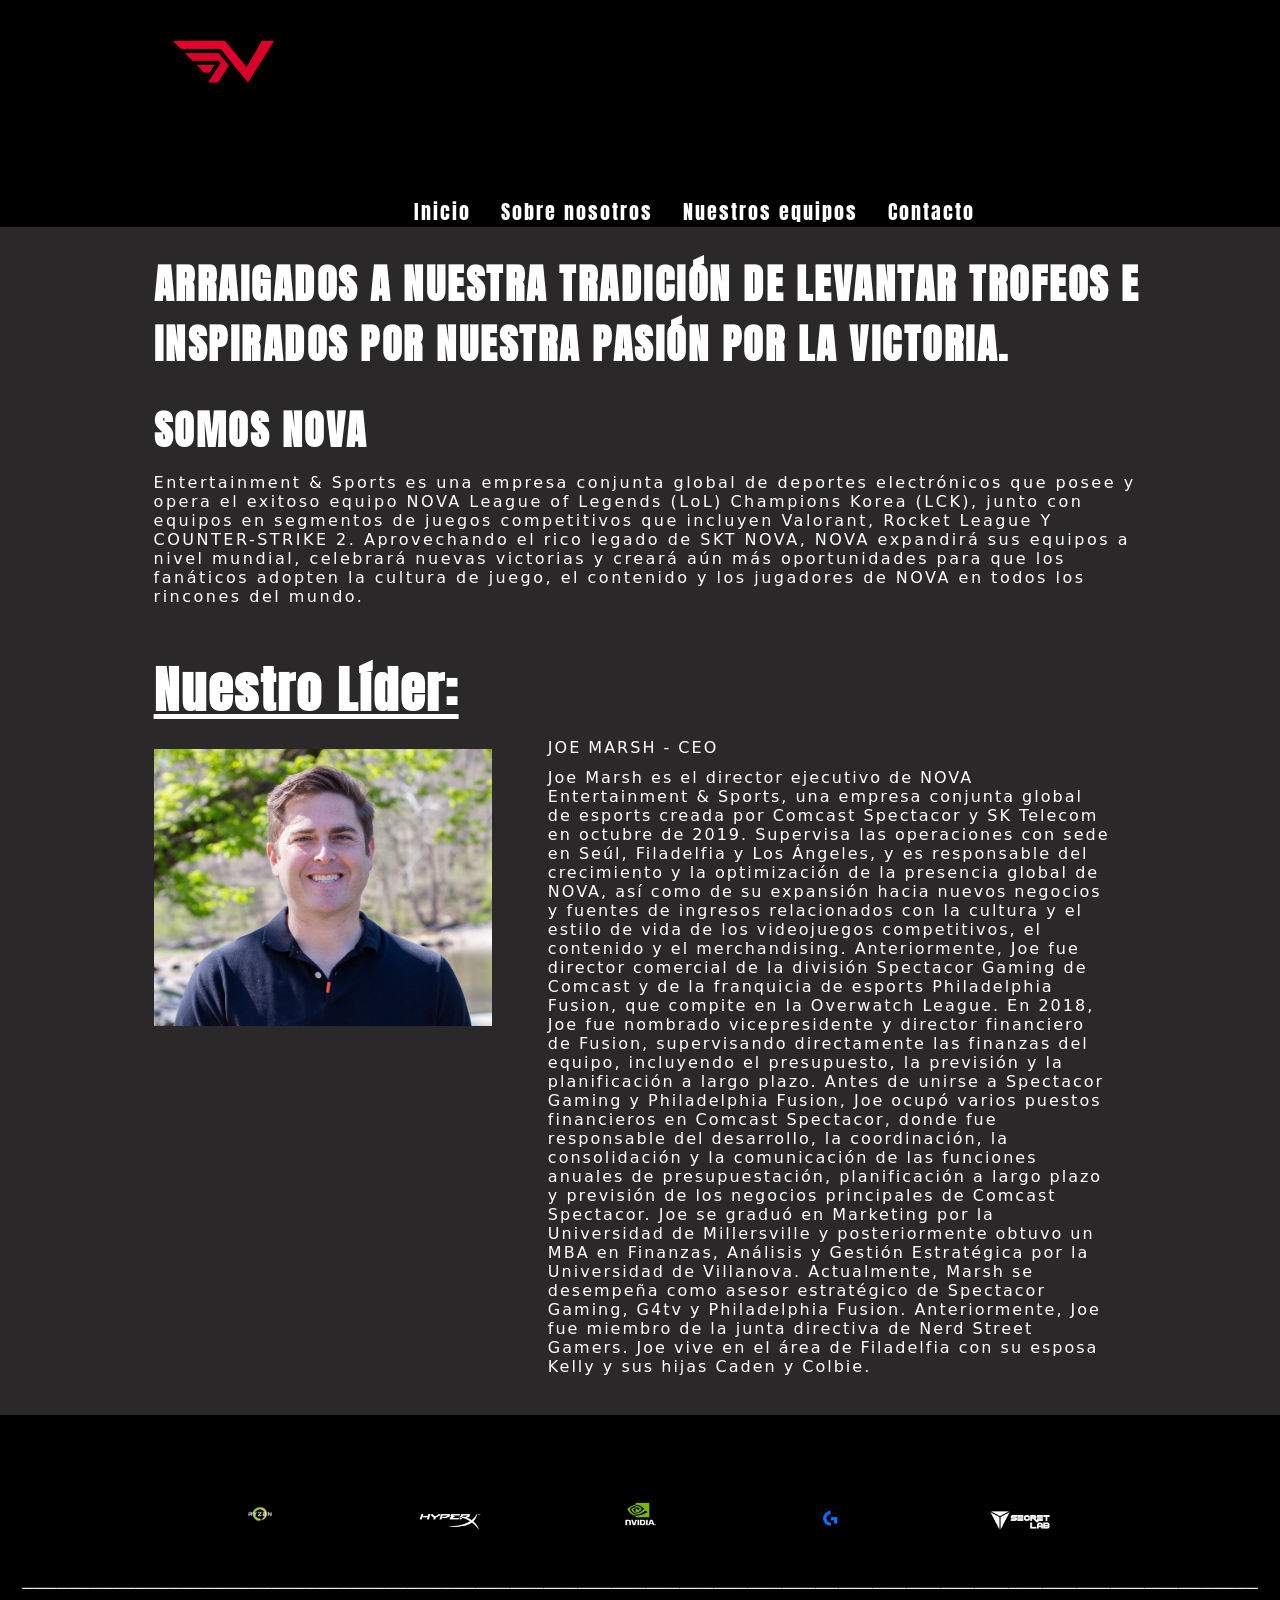
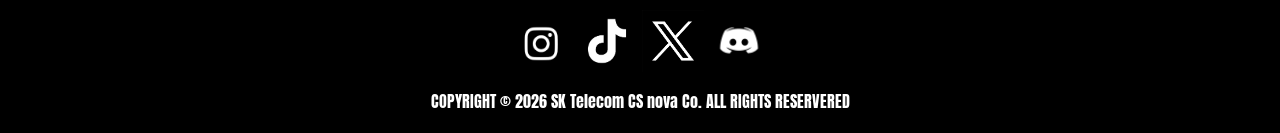
==== commit 4d76ced0: "cambio display x float" ====
--- a/aboutUs.html
+++ b/aboutUs.html
@@ -20,7 +20,7 @@
             </ul>
         </nav>
     </header>
-    <main>
+    <main >
         <section class="aboutus">
             <h1>SOBRE NOVA</h1>
             <h2>ARRAIGADOS A NUESTRA TRADICIÓN DE LEVANTAR TROFEOS E INSPIRADOS POR NUESTRA PASIÓN POR LA VICTORIA.</h2>
--- a/style.css
+++ b/style.css
@@ -32,7 +32,7 @@
     align-items: center;
 }
 header nav ul li{
-    display: inline-block;
+    float: left;
     margin-left: 30px;
 
 
@@ -122,15 +122,18 @@
 
 }
 .juegos div{
-    display: inline-block;
+    
     width: fit-content;
     margin-left: 11%;
     margin-top: 3%;
     margin-bottom: 5%;
 
 }
+.juegos .juegoTituloLol{
+    font-size: 30px;
+}
 .juegos div div{
-    display: inline-block;
+    float: left;
     width: 25%;
     background-color: rgba(0, 0, 0, 0.862);
     padding: 2%;
@@ -198,7 +201,7 @@
     background-color: #2a2829;
     color: white;
     text-align: left;
-    margin-top: -5px;
+    margin-top: -7px;
     padding-left: 12%;
     padding-bottom: 3%;
     padding-top: 0;
@@ -234,6 +237,7 @@
     text-align: center;
     padding: 20px;
     letter-spacing: 0;
+    clear: both;   
 }
 footer img{
     width: 5%;
@@ -258,9 +262,9 @@
     margin-bottom: 0;
 }
 .logros{
-    
-    clear: both;
-        background-image: url(images/degradadoequipos.png);
+    display: inline-block;
+    clear: both;
+    background-image: url(images/degradadoequipos.png);
     background-size: cover;
     background-position: center;
     background-repeat: no-repeat;
@@ -275,7 +279,8 @@
     text-decoration: underline;
 }
 .logros div div{
-    display: inline-block;
+        
+    float: left;
     width: 30%;
     margin-left: 11%;
     margin-top: 3%;
@@ -331,16 +336,15 @@
     text-shadow: 2px 2px 4px rgba(0, 0, 0, 0.5);
 }
 .equipos div{
-    display: inline-block;
     width: fit-content;
-    margin-left: 25%;
-    
+    margin-left: 24%;
+    display: inline-block;
     margin-top: 3%;
     margin-bottom: 5%;
 
 }
 .equipos div div{
-    display: inline-block;
+    float: left;
     width:35%;
     height: 170px;
     margin-left: 11%;
@@ -493,6 +497,8 @@
     width: 100%;
     padding-top: 2%;
     padding-bottom: 2%;
+    display: inline-block;
+
 }
 .torneos p{
     color: white;
@@ -514,13 +520,15 @@
     width: 20%;
     background-color: #0b0b0b;
     border: 1px solid #181818;
-    display: inline-block;
     margin-left: 4%;
+    float: left;
+    height: 500px;
     box-shadow: 0px 0px 8px black;
 }
 
 .torneos div img{
     width: 100%;
+    height: 150px;
 }
 
 .torneos div h2{
@@ -557,6 +565,7 @@
     font-weight: bold;
     text-align: center;
     padding-top: 1.5%;
+    padding-bottom: 1.5%;
     margin-top: 3.5%;
     margin-left: 10%;
     border-radius: 5px;
@@ -564,3 +573,6 @@
     margin-top: 3%;
 
 }
+footer a{
+    text-decoration: none;
+}
